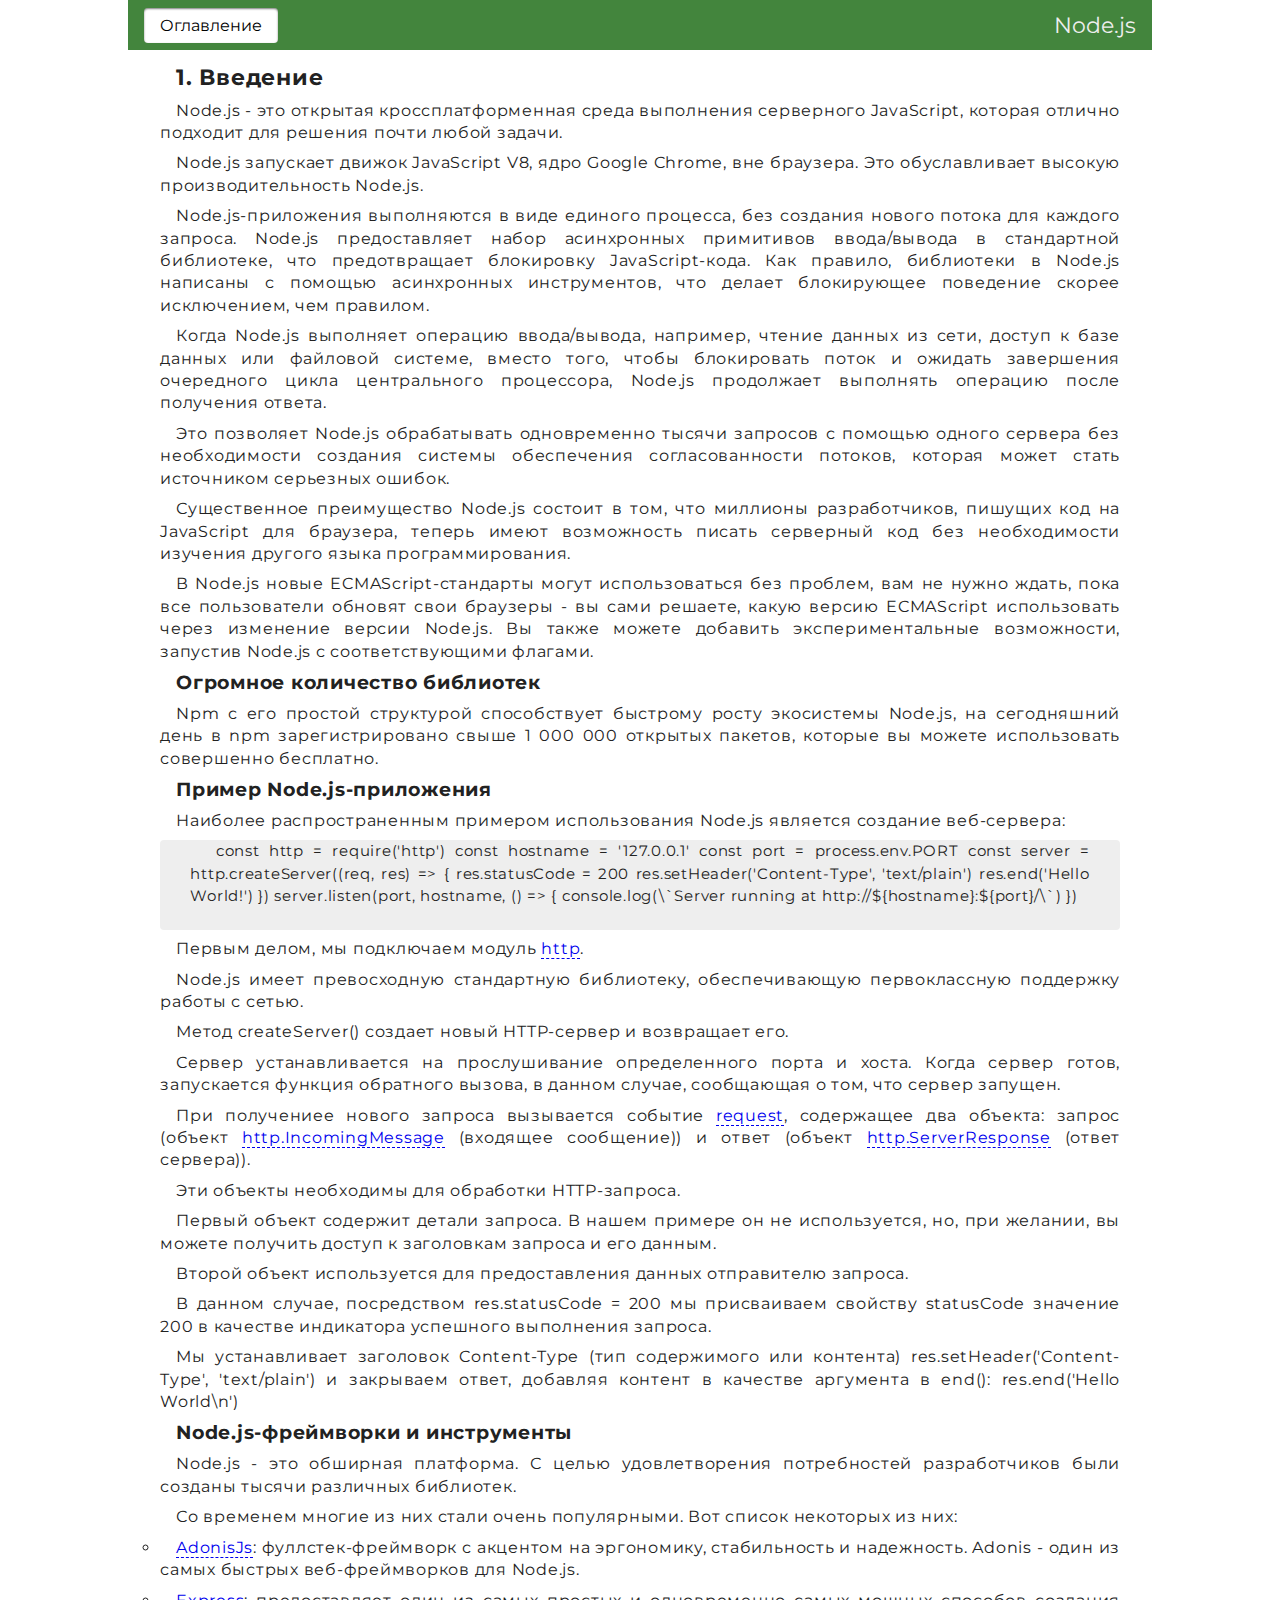
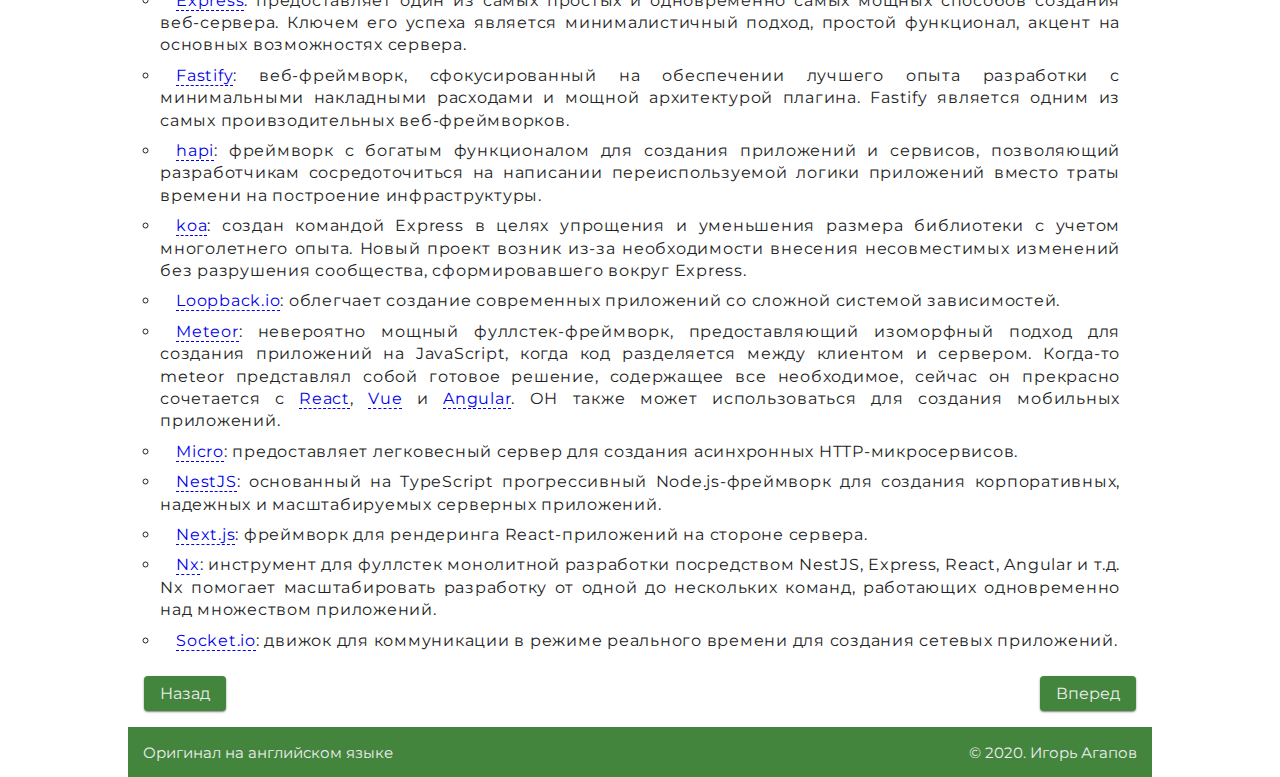
==== index.html @ a99839ed "update" ====
<!DOCTYPE html>
<html lang="ru" dir="ltr" itemscope itemtype="https://schema.org/WebPage" prefix="og:http://ogp.me/ns#">
  <head>
    <meta charset="UTF-8" />
    <meta name="viewport" content="width=device-width, initial-scale=1" />

    <!-- security -->
    <meta http-equiv="X-Content-Type-Options" content="nosniff" />
    <meta http-equiv="X-XSS-Protection" content="1; mode=block" />

    <meta name="author" content="Igor Agapov" />
    <meta name="description" content="Краткое руководство по Node.js для начинающих" />
    <meta name="keywords" content="node.js, nodejs, node, guide, guideline, руководство, инструкция" />

    <meta itemprop="name" content="Руководство по Node.js" />
    <meta itemprop="description" content="Краткое руководство по Node.js для начинающих" />
    <meta itemprop="image" content="./icons/128.png" />

    <link rel="canonical" href="https://nodejs-guide.ru/" />

    <!-- microsoft -->
    <meta http-equiv="x-ua-compatible" content="ie=edge" />
    <meta http-equiv="cleartype" content="on" />
    <meta name="application-name" content="Руководство по Node.js" />
    <meta name="msapplication-tooltip" content="Руководство по Node.js" />
    <meta name="msapplication-starturl" content="/" />
    <meta name="msapplication-config" content="browserconfig.xml" />

    <!-- facebook -->
    <meta property="og:type" content="website" />
    <meta property="og:url" content="https://nodejs-guide.ru/" />
    <meta property="og:title" content="Руководство по Node.js" />
    <meta property="og:image" content="./icons/256.png" />
    <meta property="og:site_name" content="Руководство по Node.js" />
    <meta property="og:description" content="Краткое руководство по Node.js для начинающих" />
    <meta property="og:locale" content="ru_RU" />

    <!-- twitter -->
    <meta name="twitter:title" content="Руководство по Node.js" />
    <meta name="twitter:description" content="Краткое руководство по Node.js для начинающих" />
    <meta name="twitter:url" content="https://nodejs-guide.ru/" />
    <meta name="twitter:image" content="./icons/128.png" />

    <!-- ios -->
    <meta name="apple-mobile-web-app-title" content="Руководство по Node.js" />
    <meta name="apple-mobile-web-app-capable" content="yes" />
    <meta name="apple-mobile-web-app-status-bar-style" content="#222" />
    <link rel="apple-touch-icon" href="./icons/256.png" />

    <!-- android -->
    <meta name="theme-color" content="#eee" />
    <meta name="mobile-web-app-capable" content="yes" />

    <title>Руководство по Node.js</title>

    <link rel="icon" type="image/png" href="./icons/64.png" />

    <link rel="manifest" href="./manifest.json" />

    <meta name="google-site-verification" content="Ccf24cxCGtfjisuo6dq4P01l0xlwBPmqyCv4DqvBonA" />
    <!-- Global site tag (gtag.js) - Google Analytics -->
    <script async src="https://www.googletagmanager.com/gtag/js?id=G-K1JSDT7L4E"></script>
    <script>
      window.dataLayer = window.dataLayer || [];

      function gtag() {
        dataLayer.push(arguments);
      }
      gtag("js", new Date());

      gtag("config", "G-K1JSDT7L4E");
    </script>
    <!-- Google AdSense -->
    <script data-ad-client="ca-pub-1476628293204747" async src="https://pagead2.googlesyndication.com/pagead/js/adsbygoogle.js"></script>

    <meta name="yandex-verification" content="97f6d5128d598c1c" />
    <!-- Yandex.Metrika counter -->
    <script type="text/javascript">
      (function (m, e, t, r, i, k, a) {
        m[i] =
          m[i] ||
          function () {
            (m[i].a = m[i].a || []).push(arguments);
          };
        m[i].l = 1 * new Date();
        (k = e.createElement(t)), (a = e.getElementsByTagName(t)[0]), (k.async = 1), (k.src = r), a.parentNode.insertBefore(k, a);
      })(window, document, "script", "https://mc.yandex.ru/metrika/tag.js", "ym");

      ym(66461323, "init", {
        clickmap: true,
        trackLinks: true,
        accurateTrackBounce: true,
      });
    </script>
    <noscript>
      <div>
        <img src="https://mc.yandex.ru/watch/66461323" style="position: absolute; left: -9999px" alt="" />
      </div>
    </noscript>
    <!-- /Yandex.Metrika counter -->

    <!-- json-ld -->
    <script type="application/ld+json">
      {
        "@context": "http://schema.org/",
        "@type": "Course",
        "name": "Руководство по Node.js",
        "image": ["https://nodejs-guide.ru/icons/512.png"],
        "provider": {
          "@type": "Person",
          "name": "Igor Agapov"
        },
        "author": {
          "@type": "Person",
          "name": "Igor Agapov"
        },
        "datePublished": "2020-26-10",
        "description": "Краткое руководство по Node.js для начинающих.",
        "keywords": "node.js, nodejs, node, guide, guideline, руководство, инструкция"
      }
    </script>

    <link rel="stylesheet" href="./style.min.css" />
  </head>

  <body>
    <header>
      <nav>
        <ul>
          <li>
            <a class="link" data-url="1" href="#">1. Введение</a>
          </li>
          <li>
            <a class="link" data-url="2" href="#">2. Краткая история</a>
          </li>
          <li>
            <a class="link" data-url="3" href="#">3. Установка</a>
          </li>
          <li>
            <a class="link" data-url="4" href="#">4. Необходимый уровень владения JavaScript</a>
          </li>
          <li>
            <a class="link" data-url="5" href="#">5. Разница между Node.js и браузером</a>
          </li>
          <li>
            <a class="link" data-url="6" href="#">6. Движок V8</a>
          </li>
          <li>
            <a class="link" data-url="7" href="#">7. Запуск скриптов из командной строки</a>
          </li>
          <li>
            <a class="link" data-url="8" href="#">8. Выход (завершение работы)</a>
          </li>
          <li>
            <a class="link" data-url="9" href="#">9. REPL</a>
          </li>
          <li>
            <a class="link" data-url="10" href="#">10. Передача аргументов из командной строки</a>
          </li>
          <li>
            <a class="link" data-url="11" href="#">11. Вывод результатов в командную строку</a>
          </li>
          <li>
            <a class="link" data-url="12" href="#">12. Получение данных, введенных пользователем</a>
          </li>
          <li>
            <a class="link" data-url="13" href="#">13. Расширение функциональности с помощью экспорта</a>
          </li>
          <li>
            <a class="link" data-url="14" href="#">14. Пакетный менеджер</a>
          </li>
          <li>
            <a class="link" data-url="15" href="#">15. Установка пакетов</a>
          </li>
          <li>
            <a class="link" data-url="16" href="#">16. Использование пакетов</a>
          </li>
          <li>
            <a class="link" data-url="17" href="#">17. Package.json</a>
          </li>
          <li>
            <a class="link" data-url="18" href="#">18. Package-lock.json</a>
          </li>
          <li>
            <a class="link" data-url="19" href="#">19. Поиск версии установленного пакета</a>
          </li>
          <li>
            <a class="link" data-url="20" href="#">20. Установка старой версии пакета</a>
          </li>
          <li>
            <a class="link" data-url="21" href="#">21. Обновление зависимостей</a>
          </li>
          <li>
            <a class="link" data-url="22" href="#">22. Семантическое версионирование</a>
          </li>
          <li>
            <a class="link" data-url="23" href="#">23. Удаление пакета</a>
          </li>
          <li>
            <a class="link" data-url="24" href="#">24. Глобальные и локальные пакеты</a>
          </li>
          <li>
            <a class="link" data-url="25" href="#">25. dependencies и devDependencies</a>
          </li>
          <li>
            <a class="link" data-url="26" href="#">26. Запуск пакета с помощью npx</a>
          </li>
          <li>
            <a class="link" data-url="27" href="#">27. Цикл событий</a>
          </li>
          <li>
            <a class="link" data-url="28" href="#">28. Process.nextTick()</a>
          </li>
          <li>
            <a class="link" data-url="29" href="#">29. SetImmediate()</a>
          </li>
          <li>
            <a class="link" data-url="30" href="#">30. Таймеры (счетчики)</a>
          </li>
          <li>
            <a class="link" data-url="31" href="#">31. Асинхронность и функции обратного вызова</a>
          </li>
          <li>
            <a class="link" data-url="32" href="#">32. Промисы</a>
          </li>
          <li>
            <a class="link" data-url="33" href="#">33. Async/Await</a>
          </li>
          <li>
            <a class="link" data-url="34" href="#">34. Event Emitter (обработчик событий)</a>
          </li>
          <li>
            <a class="link" data-url="35" href="#">35. Создание HTTP-сервера</a>
          </li>
          <li>
            <a class="link" data-url="36" href="#">36. Отправка HTTP-запросов</a>
          </li>
          <li>
            <a class="link" data-url="37" href="#">37. Отправка POST-запроса</a>
          </li>
          <li>
            <a class="link" data-url="38" href="#">38. Получение данных из тела запроса</a>
          </li>
          <li>
            <a class="link" data-url="39" href="#">39. Файловый дескриптор</a>
          </li>
          <li>
            <a class="link" data-url="40" href="#">40. Статистика файла</a>
          </li>
          <li>
            <a class="link" data-url="41" href="#">41. Путь к файлу</a>
          </li>
          <li>
            <a class="link" data-url="42" href="#">42. Чтение файла</a>
          </li>
          <li>
            <a class="link" data-url="43" href="#">43. Запись файла</a>
          </li>
          <li>
            <a class="link" data-url="44" href="#">44. Работа с директориями</a>
          </li>
          <li>
            <a class="link" data-url="45" href="#">45. Модуль fs</a>
          </li>
          <li>
            <a class="link" data-url="46" href="#">46. Модуль path</a>
          </li>
          <li>
            <a class="link" data-url="47" href="#">47. Модуль os</a>
          </li>
          <li>
            <a class="link" data-url="48" href="#">48. Модуль events</a>
          </li>
          <li>
            <a class="link" data-url="49" href="#">49. Модуль http</a>
          </li>
          <li>
            <a class="link" data-url="50" href="#">50. Буфер</a>
          </li>
          <li>
            <a class="link" data-url="51" href="#">51. Поток</a>
          </li>
          <li>
            <a class="link" data-url="52" href="#">52. Разница между средой для разработки и средой для продакшна</a>
          </li>
          <li>
            <a class="link" data-url="53" href="#">53. Обработка ошибок</a>
          </li>
          <li>
            <a class="link" data-url="54" href="#">54. Отображение объекта в консоли</a>
          </li>
        </ul>
      </nav>

      <button class="menu">Оглавление</button>

      <p class="logo">
        <a href="https://nodejs.org/en/" target="_blank" rel="noopener">Node.js</a>
      </p>
    </header>

    <div class="darken"></div>

    <main>
      <h3>1. Введение</h3>

      <p>Node.js - это открытая кроссплатформенная среда выполнения серверного JavaScript, которая отлично подходит для решения почти любой задачи.</p>

      <p>Node.js запускает движок JavaScript V8, ядро Google Chrome, вне браузера. Это обуславливает высокую производительность Node.js.</p>

      <p>Node.js-приложения выполняются в виде единого процесса, без создания нового потока для каждого запроса. Node.js предоставляет набор асинхронных примитивов ввода/вывода в стандартной библиотеке, что предотвращает блокировку JavaScript-кода. Как правило, библиотеки в Node.js написаны с помощью асинхронных инструментов, что делает блокирующее поведение скорее исключением, чем правилом.</p>

      <p>Когда Node.js выполняет операцию ввода/вывода, например, чтение данных из сети, доступ к базе данных или файловой системе, вместо того, чтобы блокировать поток и ожидать завершения очередного цикла центрального процессора, Node.js продолжает выполнять операцию после получения ответа.</p>

      <p>Это позволяет Node.js обрабатывать одновременно тысячи запросов с помощью одного сервера без необходимости создания системы обеспечения согласованности потоков, которая может стать источником серьезных ошибок.</p>

      <p>Существенное преимущество Node.js состоит в том, что миллионы разработчиков, пишущих код на JavaScript для браузера, теперь имеют возможность писать серверный код без необходимости изучения другого языка программирования.</p>

      <p>В Node.js новые ECMAScript-стандарты могут использоваться без проблем, вам не нужно ждать, пока все пользователи обновят свои браузеры - вы сами решаете, какую версию ECMAScript использовать через изменение версии Node.js. Вы также можете добавить экспериментальные возможности, запустив Node.js с соответствующими флагами.</p>

      <h5>Огромное количество библиотек</h5>

      <p>Npm с его простой структурой способствует быстрому росту экосистемы Node.js, на сегодняшний день в npm зарегистрировано свыше 1 000 000 открытых пакетов, которые вы можете использовать совершенно бесплатно.</p>

      <h5>Пример Node.js-приложения</h5>

      <p>
        Наиболее распространенным примером использования Node.js является создание веб-сервера:

        <code> const http = require('http') const hostname = '127.0.0.1' const port = process.env.PORT const server = http.createServer((req, res) => { res.statusCode = 200 res.setHeader('Content-Type', 'text/plain') res.end('Hello World!') }) server.listen(port, hostname, () => { console.log(\`Server running at http://&#36;{hostname}:&#36;{port}/\`) }) </code>
      </p>

      <p>Первым делом, мы подключаем модуль <a href="https://nodejs.org/api/http.html">http</a>.</p>

      <p>Node.js имеет превосходную стандартную библиотеку, обеспечивающую первоклассную поддержку работы с сетью.</p>

      <p>Метод <span>createServer()</span> создает новый HTTP-сервер и возвращает его.</p>

      <p>Сервер устанавливается на прослушивание определенного порта и хоста. Когда сервер готов, запускается функция обратного вызова, в данном случае, сообщающая о том, что сервер запущен.</p>

      <p>При получениее нового запроса вызывается событие <a href="https://nodejs.org/api/http.html#http_event_request">request</a>, содержащее два объекта: запрос (объект <a href="https://nodejs.org/api/http.html#http_class_http_incomingmessage">http.IncomingMessage</a> (входящее сообщение)) и ответ (объект <a href="https://nodejs.org/api/http.html#http_class_http_serverresponse">http.ServerResponse</a> (ответ сервера)).</p>

      <p>Эти объекты необходимы для обработки HTTP-запроса.</p>

      <p>Первый объект содержит детали запроса. В нашем примере он не используется, но, при желании, вы можете получить доступ к заголовкам запроса и его данным.</p>

      <p>Второй объект используется для предоставления данных отправителю запроса.</p>

      <p>В данном случае, посредством <span>res.statusCode = 200</span> мы присваиваем свойству statusCode значение 200 в качестве индикатора успешного выполнения запроса.</p>

      <p>Мы устанавливает заголовок Content-Type (тип содержимого или контента) <span>res.setHeader('Content-Type', 'text/plain')</span> и закрываем ответ, добавляя контент в качестве аргумента в <span>end()</span>: <span>res.end('Hello World\n')</span></p>

      <h5>Node.js-фреймворки и инструменты</h5>

      <p>Node.js - это обширная платформа. С целью удовлетворения потребностей разработчиков были созданы тысячи различных библиотек.</p>

      <p>Со временем многие из них стали очень популярными. Вот список некоторых из них:</p>

      <ul>
        <li><a href="https://adonisjs.com/">AdonisJs</a>: фуллстек-фреймворк с акцентом на эргономику, стабильность и надежность. Adonis - один из самых быстрых веб-фреймворков для Node.js.</li>
        <li><a href="https://expressjs.com/">Express</a>: предоставляет один из самых простых и одновременно самых мощных способов создания веб-сервера. Ключем его успеха является минималистичный подход, простой функционал, акцент на основных возможностях сервера.</li>
        <li><a href="https://www.fastify.io/">Fastify</a>: веб-фреймворк, сфокусированный на обеспечении лучшего опыта разработки с минимальными накладными расходами и мощной архитектурой плагина. Fastify является одним из самых проивзодительных веб-фреймворков.</li>
        <li><a href="https://hapi.dev/">hapi</a>: фреймворк с богатым функционалом для создания приложений и сервисов, позволяющий разработчикам сосредоточиться на написании переиспользуемой логики приложений вместо траты времени на построение инфраструктуры.</li>
        <li><a href="https://koajs.com/">koa</a>: создан командой Express в целях упрощения и уменьшения размера библиотеки с учетом многолетнего опыта. Новый проект возник из-за необходимости внесения несовместимых изменений без разрушения сообщества, сформировавшего вокруг Express.</li>
        <li><a href="https://loopback.io/">Loopback.io</a>: облегчает создание современных приложений со сложной системой зависимостей.</li>
        <li><a href="https://www.meteor.com/">Meteor</a>: невероятно мощный фуллстек-фреймворк, предоставляющий изоморфный подход для создания приложений на JavaScript, когда код разделяется между клиентом и сервером. Когда-то meteor представлял собой готовое решение, содержащее все необходимое, сейчас он прекрасно сочетается с <a href="https://reactjs.org/">React</a>, <a href="https://vuejs.org/">Vue</a> и <a href="https://angular.io/">Angular</a>. ОН также может использоваться для создания мобильных приложений.</li>
        <li><a href="https://github.com/vercel/micro">Micro</a>: предоставляет легковесный сервер для создания асинхронных HTTP-микросервисов.</li>
        <li><a href="https://nestjs.com/">NestJS</a>: основанный на TypeScript прогрессивный Node.js-фреймворк для создания корпоративных, надежных и масштабируемых серверных приложений.</li>
        <li><a href="https://nextjs.org/">Next.js</a>: фреймворк для рендеринга React-приложений на стороне сервера.</li>
        <li><a href="https://nx.dev/">Nx</a>: инструмент для фуллстек монолитной разработки посредством NestJS, Express, React, Angular и т.д. Nx помогает масштабировать разработку от одной до нескольких команд, работающих одновременно над множеством приложений.</li>
        <li><a href="https://socket.io/">Socket.io</a>: движок для коммуникации в режиме реального времени для создания сетевых приложений.</li>
      </ul>
    </main>

    <div class="buttons">
      <button class="prev">Назад</button>
      <button class="next">Вперед</button>
    </div>

    <footer>
      <a href="https://nodejs.dev/learn">Оригинал на английском языке</a>
      <p>
        &copy; 2020.
        <a href="https://github.com/harryheman/Nodejs-Guide" target="_blank" rel="noopener">Игорь Агапов</a>
      </p>
    </footer>

    <script src="./script.min.js" type="module"></script>
  </body>
</html>
---- style.min.css ----
@import url(https://fonts.googleapis.com/css2?family=Montserrat&display=swap);*{font-family:Montserrat,sans-serif;font-size:1em;margin:0;padding:0;box-sizing:border-box}body{max-width:1024px;margin:0 auto;color:#222}nav{position:fixed;top:0;left:-320px;width:300px;max-height:100vh;overflow:scroll;background:#fff;padding:1em;scrollbar-width:none;z-index:2;user-select:none}::-webkit-scrollbar{width:0}.show{animation:show .2s linear forwards}.hide{animation:hide .2s linear forwards}@keyframes show{from{left:-320px}to{left:0}}@keyframes hide{from{left:0}to{left:-320px}}nav ul{list-style:none}nav li{margin:.5em 0;padding:.5em;cursor:pointer}nav li:hover{background:#eee;border-radius:4px}nav li:hover a{color:#43853d}nav a{text-decoration:none;color:#222;font-size:.95em;transition:.2s}.darken{position:absolute;top:0;left:0;width:100%;height:100%;background:rgba(0,0,0,.5);z-index:1;display:none}.buttons{width:100%;padding:1rem;display:flex;justify-content:space-between}button{border:none;outline:0;cursor:pointer}.menu{background:#fff;padding:.5em 1em;border-radius:4px;box-shadow:0 1px 2px inset rgba(0,0,0,.5)}.next,.prev{padding:.5em 1em;color:#eee;background:#43853d;border-radius:4px;box-shadow:0 1px 2px rgba(0,0,0,.5)}img{display:block;max-width:512px;margin:0 auto}footer,header{height:50px;padding:0 1em;background:#43853d;display:flex;justify-content:space-between;align-items:center;color:#eee}header{margin-bottom:1em}footer{font-size:.96em}.logo{font-size:1.4em}.logo a,footer a{text-decoration:none;color:#eee}main{margin:0 1em;padding:0 1em;text-align:justify;text-indent:1em;letter-spacing:.75px;line-height:1.4em}main a{text-decoration:none;border-bottom:1px dashed}main li,main p{margin:.5em 0}main li{list-style:circle}h3{font-size:1.4em;margin-bottom:.5em}h5{font-size:1.2em;margin-bottom:.5em}h6{font-size:1.1em}code{display:block;white-space:pre-wrap;background:#eee;padding:0 2em 1.5em;margin:.5em 0;border-radius:4px;font-size:.95em}@media (max-width:660px){*{font-size:.96em}nav{width:250px}footer{font-size:.86em}}@media (max-width:370px){*{font-size:.94em}header{font-size:.86em}footer{font-size:.76em}}.code.cdata,.code.comment,.code.doctype,.code.prolog{color:#888}.code.punctuation{color:#666}.code.namespace{opacity:.7}.code.atrule,.code.attr-value,.code.boolean,.code.constant,.code.deleted,.code.keyword,.code.number,.code.property,.code.symbol,.code.tag{color:#4682b4}.code.attr-name,.code.builtin,.code.char,.code.inserted,.code.selector,.code.string{color:#228b22}.code.entity,.code.operator,.code.url{color:#444}.code.class-name,.code.function{color:#cd5c5c}.code.important,.code.regex,.code.variable{color:#ff8c00}
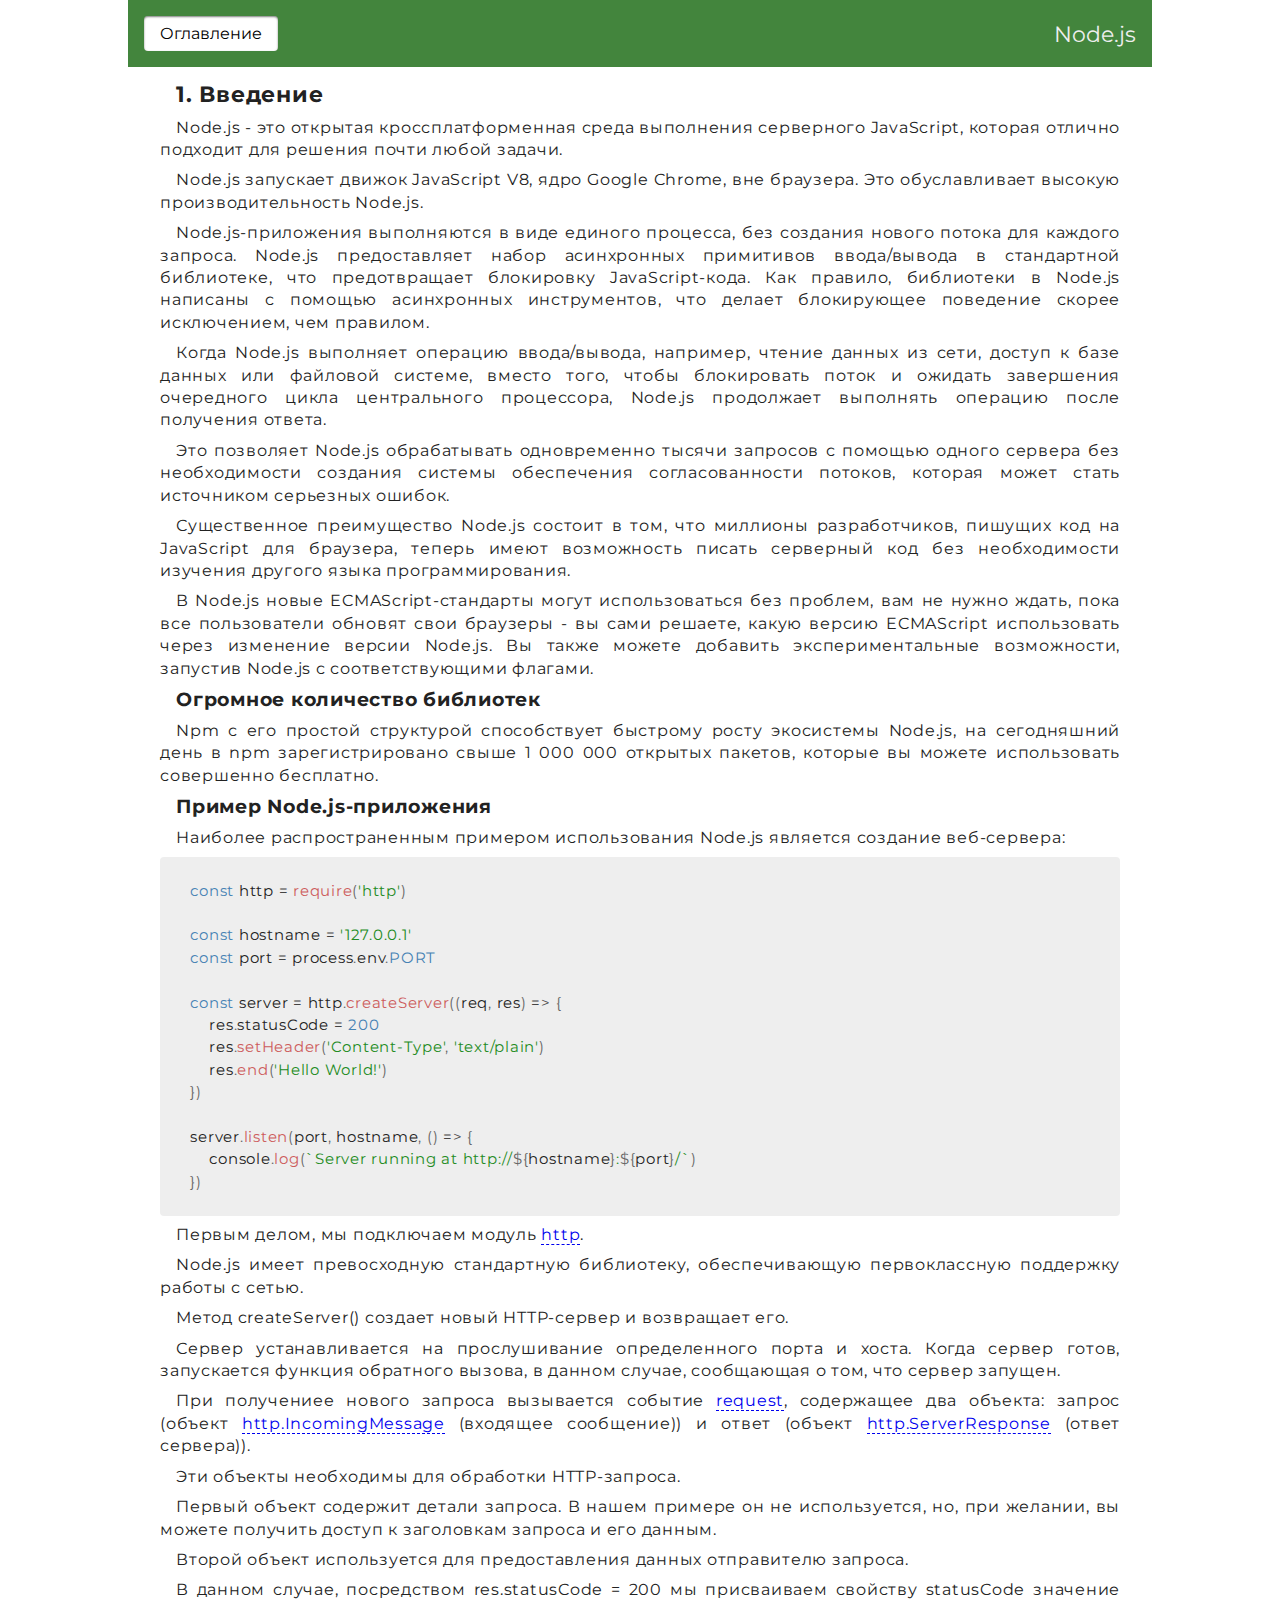
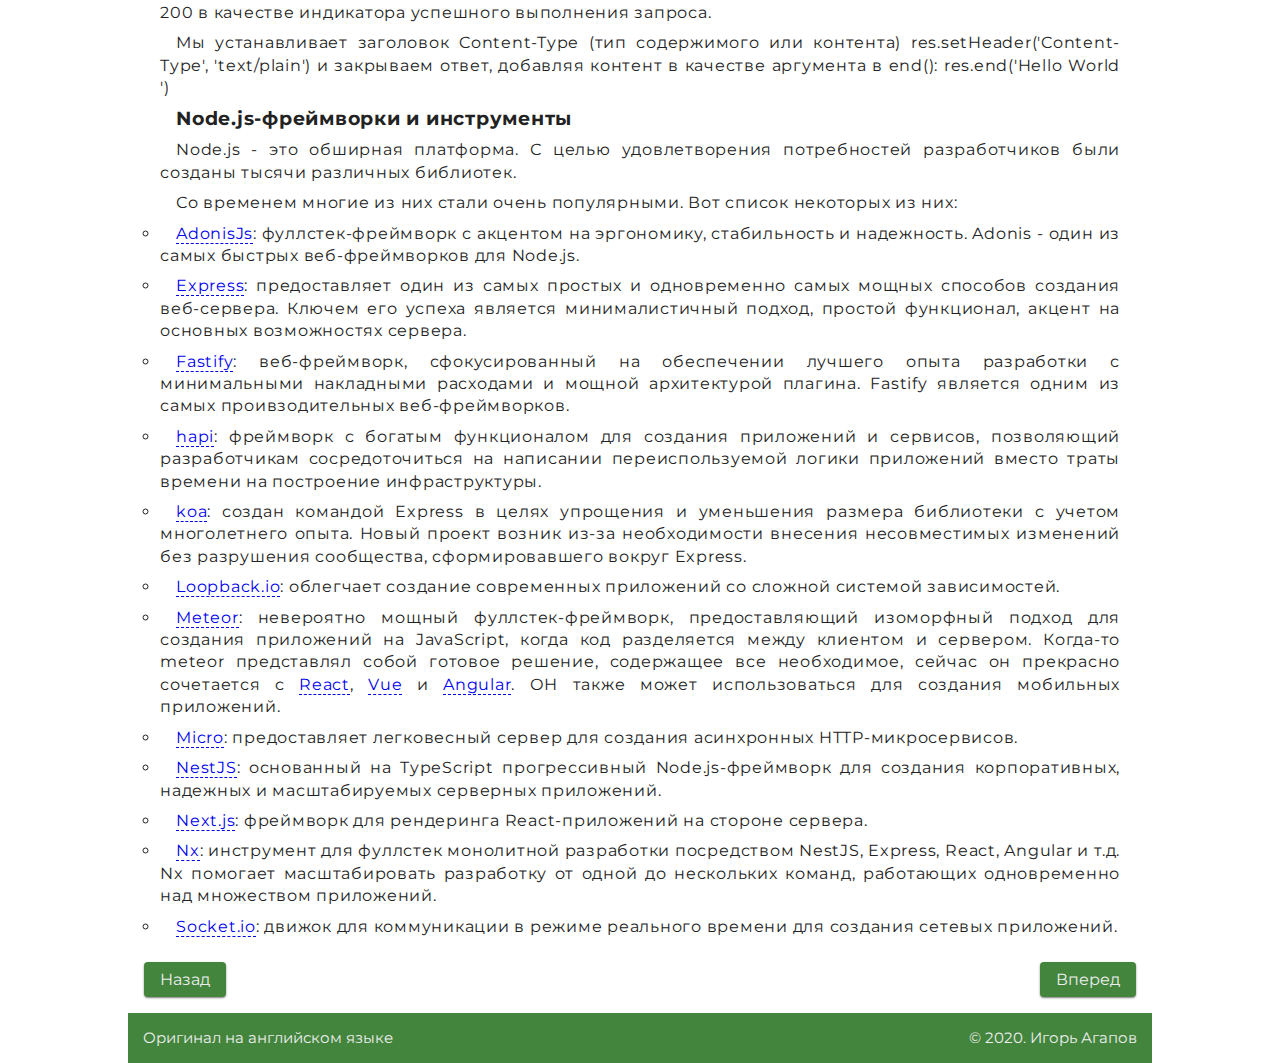
==== commit df825e24: "update" ====
--- a/index.html
+++ b/index.html
@@ -3,6 +3,12 @@
   <head>
     <meta charset="UTF-8" />
     <meta name="viewport" content="width=device-width, initial-scale=1" />
+    <title>Руководство по Node.js</title>
+
+    <meta name="referrer" content="origin" />
+    <link rel="canonical" href="https://nodejs-guide.ru/" />
+    <link rel="icon" type="image/png" href="./icons/64.png" />
+    <link rel="manifest" href="./manifest.json" />
 
     <!-- security -->
     <meta http-equiv="X-Content-Type-Options" content="nosniff" />
@@ -15,8 +21,6 @@
     <meta itemprop="name" content="Руководство по Node.js" />
     <meta itemprop="description" content="Краткое руководство по Node.js для начинающих" />
     <meta itemprop="image" content="./icons/128.png" />
-
-    <link rel="canonical" href="https://nodejs-guide.ru/" />
 
     <!-- microsoft -->
     <meta http-equiv="x-ua-compatible" content="ie=edge" />
@@ -50,12 +54,6 @@
     <!-- android -->
     <meta name="theme-color" content="#eee" />
     <meta name="mobile-web-app-capable" content="yes" />
-
-    <title>Руководство по Node.js</title>
-
-    <link rel="icon" type="image/png" href="./icons/64.png" />
-
-    <link rel="manifest" href="./manifest.json" />
 
     <meta name="google-site-verification" content="Ccf24cxCGtfjisuo6dq4P01l0xlwBPmqyCv4DqvBonA" />
     <!-- Global site tag (gtag.js) - Google Analytics -->
@@ -114,194 +112,196 @@
           "@type": "Person",
           "name": "Igor Agapov"
         },
-        "datePublished": "2020-26-10",
+        "datePublished": "2020-10-26",
         "description": "Краткое руководство по Node.js для начинающих.",
         "keywords": "node.js, nodejs, node, guide, guideline, руководство, инструкция"
       }
     </script>
 
-    <link rel="stylesheet" href="./style.min.css" />
+    <link href="https://fonts.googleapis.com/css2?family=Montserrat&display=swap" rel="stylesheet" />
+
+    <link rel="stylesheet" href="./style.css" />
   </head>
 
   <body>
     <header>
-      <nav>
+      <nav id="nav">
         <ul>
           <li>
-            <a class="link" data-url="1" href="#">1. Введение</a>
-          </li>
-          <li>
-            <a class="link" data-url="2" href="#">2. Краткая история</a>
-          </li>
-          <li>
-            <a class="link" data-url="3" href="#">3. Установка</a>
-          </li>
-          <li>
-            <a class="link" data-url="4" href="#">4. Необходимый уровень владения JavaScript</a>
-          </li>
-          <li>
-            <a class="link" data-url="5" href="#">5. Разница между Node.js и браузером</a>
-          </li>
-          <li>
-            <a class="link" data-url="6" href="#">6. Движок V8</a>
-          </li>
-          <li>
-            <a class="link" data-url="7" href="#">7. Запуск скриптов из командной строки</a>
-          </li>
-          <li>
-            <a class="link" data-url="8" href="#">8. Выход (завершение работы)</a>
-          </li>
-          <li>
-            <a class="link" data-url="9" href="#">9. REPL</a>
-          </li>
-          <li>
-            <a class="link" data-url="10" href="#">10. Передача аргументов из командной строки</a>
-          </li>
-          <li>
-            <a class="link" data-url="11" href="#">11. Вывод результатов в командную строку</a>
-          </li>
-          <li>
-            <a class="link" data-url="12" href="#">12. Получение данных, введенных пользователем</a>
-          </li>
-          <li>
-            <a class="link" data-url="13" href="#">13. Расширение функциональности с помощью экспорта</a>
-          </li>
-          <li>
-            <a class="link" data-url="14" href="#">14. Пакетный менеджер</a>
-          </li>
-          <li>
-            <a class="link" data-url="15" href="#">15. Установка пакетов</a>
-          </li>
-          <li>
-            <a class="link" data-url="16" href="#">16. Использование пакетов</a>
-          </li>
-          <li>
-            <a class="link" data-url="17" href="#">17. Package.json</a>
-          </li>
-          <li>
-            <a class="link" data-url="18" href="#">18. Package-lock.json</a>
-          </li>
-          <li>
-            <a class="link" data-url="19" href="#">19. Поиск версии установленного пакета</a>
-          </li>
-          <li>
-            <a class="link" data-url="20" href="#">20. Установка старой версии пакета</a>
-          </li>
-          <li>
-            <a class="link" data-url="21" href="#">21. Обновление зависимостей</a>
-          </li>
-          <li>
-            <a class="link" data-url="22" href="#">22. Семантическое версионирование</a>
-          </li>
-          <li>
-            <a class="link" data-url="23" href="#">23. Удаление пакета</a>
-          </li>
-          <li>
-            <a class="link" data-url="24" href="#">24. Глобальные и локальные пакеты</a>
-          </li>
-          <li>
-            <a class="link" data-url="25" href="#">25. dependencies и devDependencies</a>
-          </li>
-          <li>
-            <a class="link" data-url="26" href="#">26. Запуск пакета с помощью npx</a>
-          </li>
-          <li>
-            <a class="link" data-url="27" href="#">27. Цикл событий</a>
-          </li>
-          <li>
-            <a class="link" data-url="28" href="#">28. Process.nextTick()</a>
-          </li>
-          <li>
-            <a class="link" data-url="29" href="#">29. SetImmediate()</a>
-          </li>
-          <li>
-            <a class="link" data-url="30" href="#">30. Таймеры (счетчики)</a>
-          </li>
-          <li>
-            <a class="link" data-url="31" href="#">31. Асинхронность и функции обратного вызова</a>
-          </li>
-          <li>
-            <a class="link" data-url="32" href="#">32. Промисы</a>
-          </li>
-          <li>
-            <a class="link" data-url="33" href="#">33. Async/Await</a>
-          </li>
-          <li>
-            <a class="link" data-url="34" href="#">34. Event Emitter (обработчик событий)</a>
-          </li>
-          <li>
-            <a class="link" data-url="35" href="#">35. Создание HTTP-сервера</a>
-          </li>
-          <li>
-            <a class="link" data-url="36" href="#">36. Отправка HTTP-запросов</a>
-          </li>
-          <li>
-            <a class="link" data-url="37" href="#">37. Отправка POST-запроса</a>
-          </li>
-          <li>
-            <a class="link" data-url="38" href="#">38. Получение данных из тела запроса</a>
-          </li>
-          <li>
-            <a class="link" data-url="39" href="#">39. Файловый дескриптор</a>
-          </li>
-          <li>
-            <a class="link" data-url="40" href="#">40. Статистика файла</a>
-          </li>
-          <li>
-            <a class="link" data-url="41" href="#">41. Путь к файлу</a>
-          </li>
-          <li>
-            <a class="link" data-url="42" href="#">42. Чтение файла</a>
-          </li>
-          <li>
-            <a class="link" data-url="43" href="#">43. Запись файла</a>
-          </li>
-          <li>
-            <a class="link" data-url="44" href="#">44. Работа с директориями</a>
-          </li>
-          <li>
-            <a class="link" data-url="45" href="#">45. Модуль fs</a>
-          </li>
-          <li>
-            <a class="link" data-url="46" href="#">46. Модуль path</a>
-          </li>
-          <li>
-            <a class="link" data-url="47" href="#">47. Модуль os</a>
-          </li>
-          <li>
-            <a class="link" data-url="48" href="#">48. Модуль events</a>
-          </li>
-          <li>
-            <a class="link" data-url="49" href="#">49. Модуль http</a>
-          </li>
-          <li>
-            <a class="link" data-url="50" href="#">50. Буфер</a>
-          </li>
-          <li>
-            <a class="link" data-url="51" href="#">51. Поток</a>
-          </li>
-          <li>
-            <a class="link" data-url="52" href="#">52. Разница между средой для разработки и средой для продакшна</a>
-          </li>
-          <li>
-            <a class="link" data-url="53" href="#">53. Обработка ошибок</a>
-          </li>
-          <li>
-            <a class="link" data-url="54" href="#">54. Отображение объекта в консоли</a>
+            <a class="link" data-url="1">1. Введение</a>
+          </li>
+          <li>
+            <a class="link" data-url="2">2. Краткая история</a>
+          </li>
+          <li>
+            <a class="link" data-url="3">3. Установка</a>
+          </li>
+          <li>
+            <a class="link" data-url="4">4. Необходимый уровень владения JavaScript</a>
+          </li>
+          <li>
+            <a class="link" data-url="5">5. Разница между Node.js и браузером</a>
+          </li>
+          <li>
+            <a class="link" data-url="6">6. Движок V8</a>
+          </li>
+          <li>
+            <a class="link" data-url="7">7. Запуск скриптов из командной строки</a>
+          </li>
+          <li>
+            <a class="link" data-url="8">8. Выход (завершение работы)</a>
+          </li>
+          <li>
+            <a class="link" data-url="9">9. REPL</a>
+          </li>
+          <li>
+            <a class="link" data-url="10">10. Передача аргументов из командной строки</a>
+          </li>
+          <li>
+            <a class="link" data-url="11">11. Вывод результатов в командную строку</a>
+          </li>
+          <li>
+            <a class="link" data-url="12">12. Получение данных, введенных пользователем</a>
+          </li>
+          <li>
+            <a class="link" data-url="13">13. Расширение функциональности с помощью экспорта</a>
+          </li>
+          <li>
+            <a class="link" data-url="14">14. Пакетный менеджер</a>
+          </li>
+          <li>
+            <a class="link" data-url="15">15. Установка пакетов</a>
+          </li>
+          <li>
+            <a class="link" data-url="16">16. Использование пакетов</a>
+          </li>
+          <li>
+            <a class="link" data-url="17">17. Package.json</a>
+          </li>
+          <li>
+            <a class="link" data-url="18">18. Package-lock.json</a>
+          </li>
+          <li>
+            <a class="link" data-url="19">19. Поиск версии установленного пакета</a>
+          </li>
+          <li>
+            <a class="link" data-url="20">20. Установка старой версии пакета</a>
+          </li>
+          <li>
+            <a class="link" data-url="21">21. Обновление зависимостей</a>
+          </li>
+          <li>
+            <a class="link" data-url="22">22. Семантическое версионирование</a>
+          </li>
+          <li>
+            <a class="link" data-url="23">23. Удаление пакета</a>
+          </li>
+          <li>
+            <a class="link" data-url="24">24. Глобальные и локальные пакеты</a>
+          </li>
+          <li>
+            <a class="link" data-url="25">25. dependencies и devDependencies</a>
+          </li>
+          <li>
+            <a class="link" data-url="26">26. Запуск пакета с помощью npx</a>
+          </li>
+          <li>
+            <a class="link" data-url="27">27. Цикл событий</a>
+          </li>
+          <li>
+            <a class="link" data-url="28">28. Process.nextTick()</a>
+          </li>
+          <li>
+            <a class="link" data-url="29">29. SetImmediate()</a>
+          </li>
+          <li>
+            <a class="link" data-url="30">30. Таймеры (счетчики)</a>
+          </li>
+          <li>
+            <a class="link" data-url="31">31. Асинхронность и функции обратного вызова</a>
+          </li>
+          <li>
+            <a class="link" data-url="32">32. Промисы</a>
+          </li>
+          <li>
+            <a class="link" data-url="33">33. Async/Await</a>
+          </li>
+          <li>
+            <a class="link" data-url="34">34. Event Emitter (обработчик событий)</a>
+          </li>
+          <li>
+            <a class="link" data-url="35">35. Создание HTTP-сервера</a>
+          </li>
+          <li>
+            <a class="link" data-url="36">36. Отправка HTTP-запросов</a>
+          </li>
+          <li>
+            <a class="link" data-url="37">37. Отправка POST-запроса</a>
+          </li>
+          <li>
+            <a class="link" data-url="38">38. Получение данных из тела запроса</a>
+          </li>
+          <li>
+            <a class="link" data-url="39">39. Файловый дескриптор</a>
+          </li>
+          <li>
+            <a class="link" data-url="40">40. Статистика файла</a>
+          </li>
+          <li>
+            <a class="link" data-url="41">41. Путь к файлу</a>
+          </li>
+          <li>
+            <a class="link" data-url="42">42. Чтение файла</a>
+          </li>
+          <li>
+            <a class="link" data-url="43">43. Запись файла</a>
+          </li>
+          <li>
+            <a class="link" data-url="44">44. Работа с директориями</a>
+          </li>
+          <li>
+            <a class="link" data-url="45">45. Модуль fs</a>
+          </li>
+          <li>
+            <a class="link" data-url="46">46. Модуль path</a>
+          </li>
+          <li>
+            <a class="link" data-url="47">47. Модуль os</a>
+          </li>
+          <li>
+            <a class="link" data-url="48">48. Модуль events</a>
+          </li>
+          <li>
+            <a class="link" data-url="49">49. Модуль http</a>
+          </li>
+          <li>
+            <a class="link" data-url="50">50. Буфер</a>
+          </li>
+          <li>
+            <a class="link" data-url="51">51. Поток</a>
+          </li>
+          <li>
+            <a class="link" data-url="52">52. Разница между средой для разработки и средой для продакшна</a>
+          </li>
+          <li>
+            <a class="link" data-url="53">53. Обработка ошибок</a>
+          </li>
+          <li>
+            <a class="link" data-url="54">54. Отображение объекта в консоли</a>
           </li>
         </ul>
       </nav>
 
-      <button class="menu">Оглавление</button>
-
-      <p class="logo">
+      <button id="menu">Оглавление</button>
+
+      <p id="logo">
         <a href="https://nodejs.org/en/" target="_blank" rel="noopener">Node.js</a>
       </p>
     </header>
 
-    <div class="darken"></div>
-
-    <main>
+    <div id="darken"></div>
+
+    <main id="main">
       <h3>1. Введение</h3>
 
       <p>Node.js - это открытая кроссплатформенная среда выполнения серверного JavaScript, которая отлично подходит для решения почти любой задачи.</p>
@@ -372,9 +372,9 @@
       </ul>
     </main>
 
-    <div class="buttons">
-      <button class="prev">Назад</button>
-      <button class="next">Вперед</button>
+    <div id="buttons">
+      <button id="prev">Назад</button>
+      <button id="next">Вперед</button>
     </div>
 
     <footer>
@@ -385,6 +385,6 @@
       </p>
     </footer>
 
-    <script src="./script.min.js" type="module"></script>
+    <script src="./script.js" type="module"></script>
   </body>
 </html>
--- a/style.css
+++ b/style.css
@@ -0,0 +1,282 @@
+* {
+  font-family: "Montserrat", sans-serif;
+  font-size: 1em;
+  margin: 0;
+  padding: 0;
+  box-sizing: border-box;
+}
+
+body {
+  max-width: 1024px;
+  margin: 0 auto;
+  color: #222;
+}
+
+nav {
+  position: fixed;
+  top: 0;
+  left: -320px;
+  width: 300px;
+  height: 100%;
+  overflow-y: scroll;
+  overflow-x: hidden;
+  background: #fff;
+  z-index: 2;
+  user-select: none;
+}
+
+.show {
+  animation: show 0.2s linear forwards;
+}
+
+.hide {
+  animation: hide 0.2s linear forwards;
+}
+
+@keyframes show {
+  from {
+    left: -320px;
+  }
+
+  to {
+    left: 0;
+  }
+}
+
+@keyframes hide {
+  from {
+    left: 0;
+  }
+
+  to {
+    left: -320px;
+  }
+}
+
+nav ul {
+  list-style: none;
+}
+
+nav li {
+  margin: 0.5em;
+  padding: 0.5em 1em;
+  cursor: pointer;
+}
+
+nav li:hover {
+  background: #eee;
+  border-radius: 4px;
+}
+
+nav li a {
+  text-decoration: none;
+  font-size: 0.96em;
+  color: #222;
+  transition: 0.2s;
+}
+
+nav li:hover a {
+  color: #43853d;
+}
+
+#darken {
+  position: absolute;
+  top: 0;
+  left: 0;
+  width: 100%;
+  height: 100%;
+  background: rgba(0, 0, 0, 0.5);
+  z-index: 1;
+  display: none;
+}
+
+#buttons {
+  width: 100%;
+  padding: 1rem;
+  display: flex;
+  justify-content: space-between;
+}
+
+button {
+  padding: 0.5em 1em;
+  border: none;
+  border-radius: 4px;
+  outline: none;
+  cursor: pointer;
+}
+
+#menu {
+  background: #fff;
+  box-shadow: 0 1px 2px rgba(0, 0, 0, 0.5) inset;
+}
+
+#prev,
+#next {
+  color: #eee;
+  background: #43853d;
+  box-shadow: 0 1px 2px rgba(0, 0, 0, 0.5);
+}
+
+img {
+  display: block;
+  margin: 0 auto;
+  width: 100%;
+  max-width: 512px;
+}
+
+header,
+footer {
+  padding: 1em;
+  background: #43853d;
+  display: flex;
+  flex-wrap: wrap;
+  justify-content: space-between;
+  align-items: center;
+  color: #eee;
+}
+
+header {
+  margin-bottom: 1em;
+}
+
+footer {
+  font-size: 0.96em;
+}
+
+#logo {
+  font-size: 1.4em;
+}
+
+header a,
+footer a {
+  text-decoration: none;
+  color: #eee;
+}
+
+main {
+  padding: 0 2em;
+  text-align: justify;
+  text-indent: 1em;
+  letter-spacing: 0.75px;
+  line-height: 1.4em;
+}
+
+main a {
+  text-decoration: none;
+  border-bottom: 1px dashed;
+}
+
+main p,
+main li {
+  margin: 0.5em 0;
+}
+
+main li {
+  list-style: circle;
+}
+
+h3 {
+  font-size: 1.4em;
+  margin-bottom: 0.5em;
+}
+
+h5 {
+  font-size: 1.2em;
+  margin-bottom: 0.5em;
+}
+
+h6 {
+  font-size: 1.1em;
+}
+
+code {
+  display: block;
+  white-space: pre-wrap;
+  background: #eee;
+  padding: 0 2em 1.5em;
+  margin: 0.5em 0;
+  border-radius: 4px;
+  font-size: 0.95em;
+}
+
+@media (max-width: 660px) {
+  * {
+    font-size: 0.96em;
+  }
+
+  nav {
+    width: 250px;
+  }
+
+  footer {
+    font-size: 0.86em;
+  }
+}
+
+@media (max-width: 370px) {
+  * {
+    font-size: 0.94em;
+  }
+
+  header {
+    font-size: 0.86em;
+  }
+
+  footer {
+    font-size: 0.76em;
+  }
+}
+
+.code.cdata,
+.code.comment,
+.code.doctype,
+.code.prolog {
+  color: #888;
+}
+
+.code.punctuation {
+  color: #666;
+}
+
+.code.namespace {
+  opacity: 0.7;
+}
+
+.code.atrule,
+.code.attr-value,
+.code.boolean,
+.code.constant,
+.code.deleted,
+.code.keyword,
+.code.number,
+.code.property,
+.code.symbol,
+.code.tag {
+  color: #4682b4;
+}
+
+.code.attr-name,
+.code.builtin,
+.code.char,
+.code.inserted,
+.code.selector,
+.code.string {
+  color: #228b22;
+}
+
+.code.entity,
+.code.operator,
+.code.url {
+  color: #444;
+}
+
+.code.class-name,
+.code.function {
+  color: #cd5c5c;
+}
+
+.code.important,
+.code.regex,
+.code.variable {
+  color: #ff8c00;
+}
